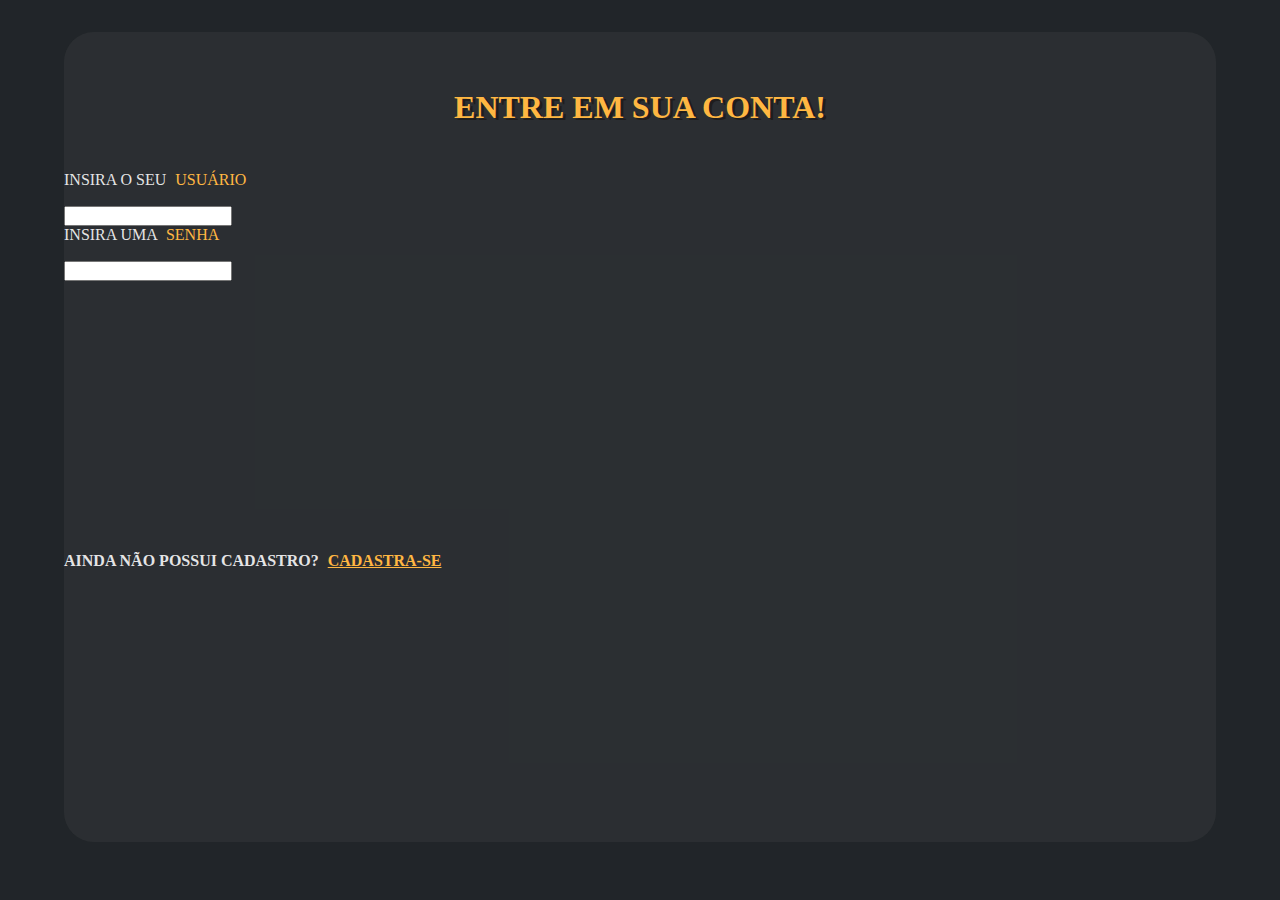
==== login/login.html @ 81ba0be0 "viva o vasco" ====
<!DOCTYPE html>
<html lang="en">

<head>
    <meta charset="UTF-8">
    <meta http-equiv="X-UA-Compatible" content="IE=edge">
    <meta name="viewport" content="width=device-width, initial-scale=1.0">
    <link rel="stylesheet" href="sigin.css">
    <title>Inscrição</title>
    <link rel="stylesheet" href="sigin.css">
</head>

<body>



    <div id="central-block">
        <h1>ENTRE EM SUA CONTA!</h1>
            <div class="inputs">

                <p class="p-insert" class="Writting-index">INSIRA O SEU <span class="span-sigin">USUÁRIO</span></p>
                <input type="text" id="input-nome-login" class="inserts">

              </div>
        
            <div class="inputs">
                <p class="p-insert" class="Writting-index">INSIRA UMA <span class="span-sigin">SENHA</span></p>

                <input type="text" id="input-user-login" class="inserts">
            
            </div>
                <div id="button-enter"><a href=""><button id="button">ENTRAR</button></a></div>

                <h2 class="Writting-index">AINDA NÃO POSSUI CADASTRO? <span><a href=""
                            class="span-sigin">CADASTRA-SE</a></span></h2>
   </div>
        
</body>

</html>
---- login/sigin.css ----
@font-face {
    font-family: "inter";
    src: url(Inter-VariableFont_slnt\,wght.ttf);
}
*{
    padding: 0;
    box-sizing: border-box;
    font-family: "inter";

}

body{
    background-color: #212529;
}

#central-block{
    background-color: #5f5f5f2a;
    width: 90vw;
    height: 90vh;
    border-radius: 30px;
    margin: 2.5% auto auto auto;
}

h1{
    padding: 5% 2% 2%;
    font-size: 2rem;
    text-align: center;
    color:#FFB742;
    text-shadow: #1f1d1d 3px 1.5px;

}


.container {
    width: 80%;
    height: 80vh;
    display: flex;
    box-shadow: 5px 5px 10px rgba(0, 0, 0, 0.212);
}

.form-image {
    width: 50%;
    display: flex;
    justify-content: center;
    align-items: center;
    background-color: #fde3a7d7;
    padding: 1rem;
}

.form-image img {
    width: 31rem;
}

.form {
    width: 90%;
    display: flex;
    flex-direction: column;
    justify-content: center;
    align-items: center;
    background-color: #fff;
    padding: 3rem;
}


.input-group {
    display: flex;
    flex-wrap: wrap;
    justify-content: space-between;
    padding: 1rem 0;
}

.input-box {
    display: flex;
    flex-direction: column;
    margin-bottom: 1.1rem;
    width: 20vw;
}

.input-box input {
    margin: 0.6rem 0;
    padding: 0.8rem 1.2rem;
    border: none;
    border-radius: 10px;
    box-shadow: 1px 1px 6px #000000a1;
    font-size: 0.8rem;
    background-color: #bdbdbd57;
    border-color: rgba(255, 255, 255, 0.247);
}

.input-box input:hover {
    background-color: #fde69b98;
}


.input-box label{
    font-size: 0.8rem;
    color: #ffffffc0;
    font-family: "inter";
}

.input-box input::placeholder {
    color: #000000be;
}

#form-div{
    padding-left: 10%;
    padding-right: 10%;
}
#button-sigin{
    margin-left: 10%;
}
#button{
    width: 10vw;
    height: 40px;
    margin: 20% auto auto -20%;
    border-radius: 10px;
    border: none;
    background-color: #FFB742;
    color: #1f1d1d;
    font-size: 1.25rem;
    font-weight: bold;
}

.Writting-index,.p-insert{
    font-size: 1rem;
    color: rgba(255, 255, 255, 0.89);
    margin:auto auto 1.5% 0;
}

.span-sigin{
    font-size: 1rem;
    color: #FFB742;
    margin-left: 5px;
    
}
---- login/sigin.css ----
@font-face {
    font-family: "inter";
    src: url(Inter-VariableFont_slnt\,wght.ttf);
}
*{
    padding: 0;
    box-sizing: border-box;
    font-family: "inter";

}

body{
    background-color: #212529;
}

#central-block{
    background-color: #5f5f5f2a;
    width: 90vw;
    height: 90vh;
    border-radius: 30px;
    margin: 2.5% auto auto auto;
}

h1{
    padding: 5% 2% 2%;
    font-size: 2rem;
    text-align: center;
    color:#FFB742;
    text-shadow: #1f1d1d 3px 1.5px;

}


.container {
    width: 80%;
    height: 80vh;
    display: flex;
    box-shadow: 5px 5px 10px rgba(0, 0, 0, 0.212);
}

.form-image {
    width: 50%;
    display: flex;
    justify-content: center;
    align-items: center;
    background-color: #fde3a7d7;
    padding: 1rem;
}

.form-image img {
    width: 31rem;
}

.form {
    width: 90%;
    display: flex;
    flex-direction: column;
    justify-content: center;
    align-items: center;
    background-color: #fff;
    padding: 3rem;
}


.input-group {
    display: flex;
    flex-wrap: wrap;
    justify-content: space-between;
    padding: 1rem 0;
}

.input-box {
    display: flex;
    flex-direction: column;
    margin-bottom: 1.1rem;
    width: 20vw;
}

.input-box input {
    margin: 0.6rem 0;
    padding: 0.8rem 1.2rem;
    border: none;
    border-radius: 10px;
    box-shadow: 1px 1px 6px #000000a1;
    font-size: 0.8rem;
    background-color: #bdbdbd57;
    border-color: rgba(255, 255, 255, 0.247);
}

.input-box input:hover {
    background-color: #fde69b98;
}


.input-box label{
    font-size: 0.8rem;
    color: #ffffffc0;
    font-family: "inter";
}

.input-box input::placeholder {
    color: #000000be;
}

#form-div{
    padding-left: 10%;
    padding-right: 10%;
}
#button-sigin{
    margin-left: 10%;
}
#button{
    width: 10vw;
    height: 40px;
    margin: 20% auto auto -20%;
    border-radius: 10px;
    border: none;
    background-color: #FFB742;
    color: #1f1d1d;
    font-size: 1.25rem;
    font-weight: bold;
}

.Writting-index,.p-insert{
    font-size: 1rem;
    color: rgba(255, 255, 255, 0.89);
    margin:auto auto 1.5% 0;
}

.span-sigin{
    font-size: 1rem;
    color: #FFB742;
    margin-left: 5px;
    
}
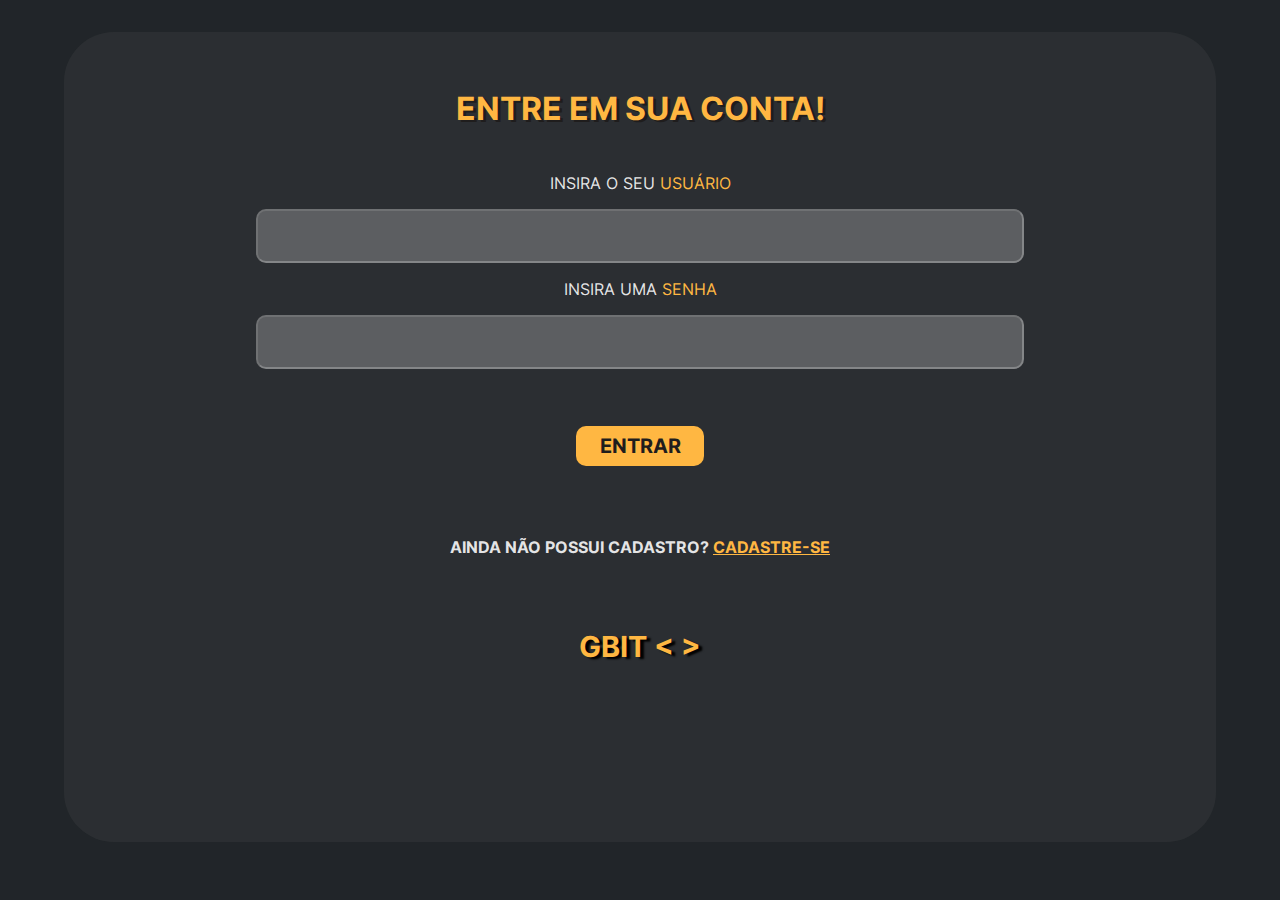
==== commit c606207b: "arrumando a navegabilidade do site" ====
--- a/login/login.html
+++ b/login/login.html
@@ -1,3 +1,4 @@
+
 <!DOCTYPE html>
 <html lang="en">
 
@@ -5,14 +6,11 @@
     <meta charset="UTF-8">
     <meta http-equiv="X-UA-Compatible" content="IE=edge">
     <meta name="viewport" content="width=device-width, initial-scale=1.0">
-    <link rel="stylesheet" href="sigin.css">
+    <link rel="stylesheet" href="login.css">
     <title>Inscrição</title>
-    <link rel="stylesheet" href="sigin.css">
 </head>
 
 <body>
-
-
 
     <div id="central-block">
         <h1>ENTRE EM SUA CONTA!</h1>
@@ -29,12 +27,14 @@
                 <input type="text" id="input-user-login" class="inserts">
             
             </div>
-                <div id="button-enter"><a href=""><button id="button">ENTRAR</button></a></div>
+                <div id="button-enter"><button id="button" onclick="loginRedirecionamento()">ENTRAR</button></div>
 
-                <h2 class="Writting-index">AINDA NÃO POSSUI CADASTRO? <span><a href=""
-                            class="span-sigin">CADASTRA-SE</a></span></h2>
+                <h2 class="Writting-index">AINDA NÃO POSSUI CADASTRO? <span><a href="http://127.0.0.1:5500/sigIn/sigin.html"
+                            class="span-sigin">CADASTRE-SE</a></span></h2>
+
+                            <div id="h2-name-div"><h2 id="h2-name-gbit">GBIT <  ></h2></div>
    </div>
-        
+
+<script src="../scripts/loginReirecionando.js"></script>
 </body>
-
-</html>+</html>
--- a/login/login.css
+++ b/login/login.css
@@ -0,0 +1,82 @@
+@font-face {
+    font-family: "inter";
+    src: url(../fonts/Inter-VariableFont_slnt\,wght.ttf)
+}
+*{
+    padding: 0;
+    box-sizing: border-box;
+    font-family: "inter";
+    text-align: center;
+
+}
+
+body{
+    background-color: #212529;
+}
+
+#central-block{
+    background-color: #5f5f5f2a;
+    width: 90vw;
+    height: 90vh;
+    border-radius: 50px;
+    margin: 2.5% auto auto auto;
+}
+
+h1{
+    padding: 5% 2% 2%;
+    font-size: 2rem;
+    text-align: center;
+    color:#FFB742;
+    text-shadow: #1f1d1d 3px 1.5px;
+
+}
+
+
+
+.inserts{
+    width: 60vw;
+    height: 6vh;
+    background-color: #bdbdbd57;
+    border-color: rgba(255, 255, 255, 0.247);
+    border-radius: 10px;
+}
+
+#button{
+    width: 10vw;
+    height: 40px;
+    margin: 5% auto;
+    border-radius: 10px;
+    border: none;
+    background-color: #FFB742;
+    color: #1f1d1d;
+    font-size: 1.25rem;
+    font-weight: bold;
+    cursor: pointer;
+}
+
+.Writting-index,.p-insert{
+    font-size: 1rem;
+    color: rgba(255, 255, 255, 0.89);
+}
+
+.span-sigin{
+    font-size: 1rem;
+    color: #FFB742;
+}
+
+
+#icon{
+    width: 5vw;
+ 
+}
+
+#h2-name-div{
+    margin: 8vh auto auto auto;
+
+}
+
+#h2-name-gbit{
+    color: #FFB742;
+    font-size: 1.8rem;
+    text-shadow: 4px 2px 2px #000000;
+}